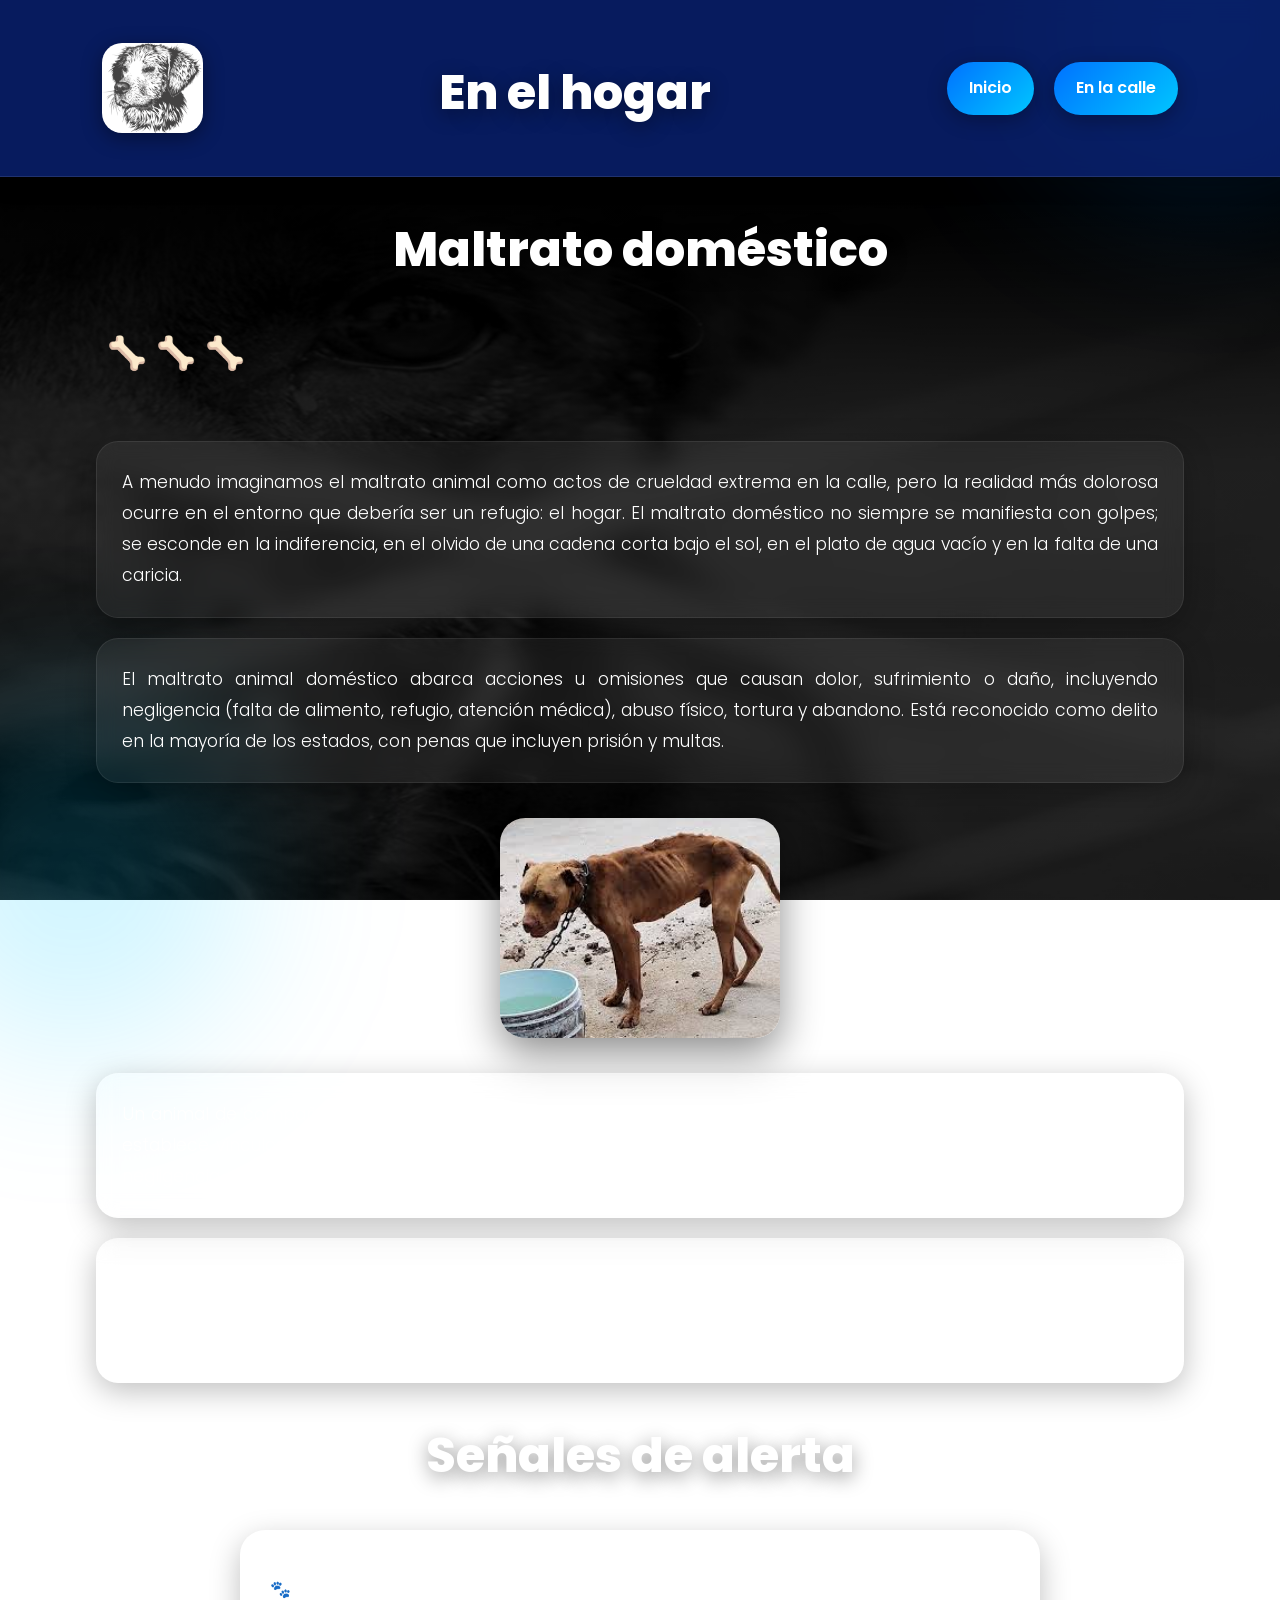
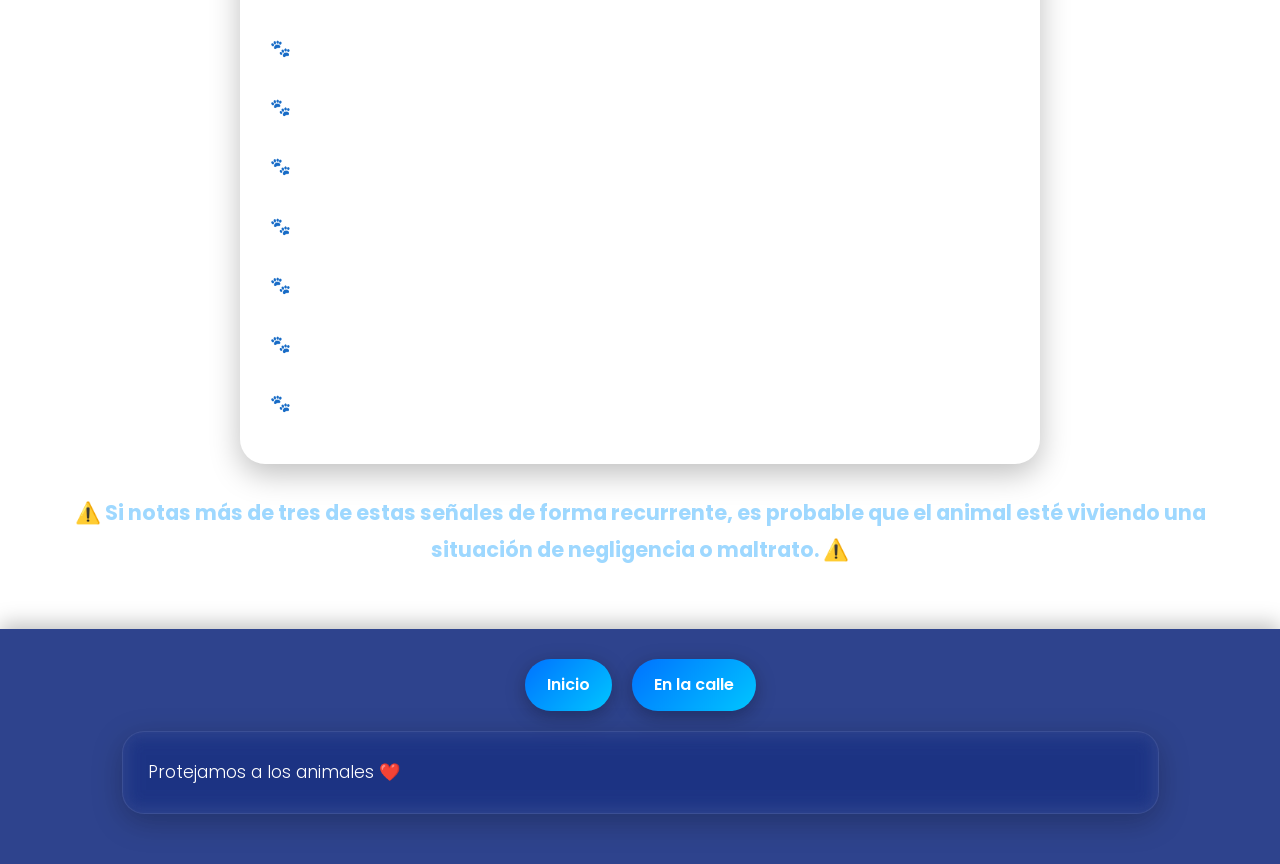
==== Caninos.html @ 1fa97145 "Add files via upload" ====
<!DOCTYPE html>
<html lang="es">
<head>
    <meta charset="UTF-8">
    <meta name="viewport" content="width=device-width, initial-scale=1.0">

    <title>Maltrato Doméstico</title>

    <link rel="stylesheet" href="style.css">
</head>

<body>

    <!-- HEADER -->
    <header>

        <img src="logo perro.png" alt="Logo">

        <h1>En el hogar</h1>

        <nav>
            <a href="inicio.html">Inicio</a>
            <a href="Calle.html">En la calle</a>
        </nav>

    </header>


    <!-- TITULO -->
    <h1>Maltrato doméstico</h1>


    <!-- EFECTO -->
    <marquee behavior="alternate" direction="right">
        🦴 🦴 🦴
    </marquee>


    <!-- CONTENIDO -->
    <p>
        A menudo imaginamos el maltrato animal como actos de crueldad extrema en la calle,
        pero la realidad más dolorosa ocurre en el entorno que debería ser un refugio: el hogar.
        El maltrato doméstico no siempre se manifiesta con golpes; se esconde en la indiferencia,
        en el olvido de una cadena corta bajo el sol, en el plato de agua vacío y en la falta de una caricia.
    </p>


    <p>
        El maltrato animal doméstico abarca acciones u omisiones que causan dolor,
        sufrimiento o daño, incluyendo negligencia (falta de alimento, refugio,
        atención médica), abuso físico, tortura y abandono.

        Está reconocido como delito en la mayoría de los estados,
        con penas que incluyen prisión y multas.
    </p>


    <!-- IMAGEN -->
    <center>
        <img src="perro.jpg" alt="Perro maltratado">
    </center>


    <p>
        Un animal de compañía no es un objeto de decoración ni un sistema de seguridad desechable;
        es un ser sintiente que establece vínculos emocionales profundos con su familia humana.

        Cuando el hogar se convierte en un escenario de negligencia o agresión,
        el daño no es solo físico, sino psicológico.
    </p>


    <p>
        Entender que la omisión de cuidados (falta de alimento, higiene o atención médica)
        es una forma de violencia tan grave como la agresión directa,
        es el primer paso para transformar nuestra cultura y garantizar
        que la lealtad de un animal sea correspondida con respeto y protección.
    </p>


    <!-- SEÑALES -->
    <h1>Señales de alerta</h1>

    <ul>
        <li>Delgadez extrema</li>
        <li>Heridas sin tratar</li>
        <li>Collares encarnados</li>
        <li>Suciedad extrema</li>
        <li>Mucho miedo a los humanos</li>
        <li>Agresividad defensiva</li>
        <li>Apatía total</li>
        <li>Llanto persistente</li>
    </ul>


    <!-- ALERTA -->
    <h3>
        ⚠️ Si notas más de tres de estas señales de forma recurrente,
        es probable que el animal esté viviendo una situación de negligencia o maltrato. ⚠️
    </h3>


    <!-- FOOTER -->
    <footer>

        <nav>
            <a href="inicio.html">Inicio</a>
            <a href="Calle.html">En la calle</a>
        </nav>

        <p>
            Protejamos a los animales ❤️
        </p>

    </footer>

</body>
</html>
---- style.css ----
/* =========================
   FUENTE MODERNA
========================= */
@import url('https://fonts.googleapis.com/css2?family=Poppins:wght@300;400;500;600;700;800&display=swap');

/* =========================
   RESET
========================= */
*{
    margin: 0;
    padding: 0;
    box-sizing: border-box;
}

/* =========================
   BODY
========================= */
body{
    font-family: 'Poppins', sans-serif;

    background:
    linear-gradient(rgba(0,0,0,0.60), rgba(0,0,0,0.60)),
    url(guau.png);

    background-size: cover;
    background-position: center;
    background-attachment: fixed;

    color: white;
    line-height: 1.8;

    overflow-x: hidden;
}

/* =========================
   EFECTOS DECORATIVOS
========================= */
body::before{
    content: '';

    position: fixed;
    top: -150px;
    right: -100px;

    width: 350px;
    height: 350px;

    background: rgba(0,140,255,0.18);

    border-radius: 50%;

    filter: blur(80px);

    z-index: -1;
}

body::after{
    content: '';

    position: fixed;
    bottom: -150px;
    left: -100px;

    width: 350px;
    height: 350px;

    background: rgba(0,200,255,0.18);

    border-radius: 50%;

    filter: blur(80px);

    z-index: -1;
}

/* =========================
   HEADER
========================= */
header{
    width: 100%;

    padding: 20px 8%;

    display: flex;
    justify-content: space-between;
    align-items: center;
    flex-wrap: wrap;

    background: rgba(10,35,121,0.78);

    backdrop-filter: blur(12px);

    position: sticky;
    top: 0;

    z-index: 1000;

    border-bottom: 1px solid rgba(255,255,255,0.1);

    box-shadow:
    0 5px 20px rgba(0,0,0,0.25);
}

/* =========================
   LOGO
========================= */
header img{
    width: auto;
    height: 90px;

    border-radius: 20px;

    filter: drop-shadow(0px 5px 10px rgba(0,0,0,0.4));

    transition: 0.4s ease;
}

header img:hover{
    transform: scale(1.05);
}

/* =========================
   TITULOS
========================= */
h1{
    font-size: 3rem;
    font-weight: 800;

    text-align: center;

    color: #ffffff;

    margin: 30px 0 20px;

    text-shadow:
    0 5px 20px rgba(0,0,0,0.4);
}

h3{
    font-size: 1.3rem;

    color: #9ed8ff;

    margin-top: 20px;

    text-align: center;

    width: 90%;
    margin-left: auto;
    margin-right: auto;
}

/* =========================
   PARRAFOS
========================= */
p{
    width: 85%;
    max-width: 1100px;

    margin: 20px auto;

    font-size: 1.08rem;
    font-weight: 300;

    text-align: justify;

    background: rgba(255,255,255,0.06);

    padding: 25px;

    border-radius: 22px;

    backdrop-filter: blur(10px);

    border: 1px solid rgba(255,255,255,0.08);

    box-shadow:
    0 8px 30px rgba(0,0,0,0.25);

    transition: 0.4s ease;
}

p:hover{
    transform: translateY(-6px);

    background: rgba(255,255,255,0.09);

    box-shadow:
    0 15px 35px rgba(0,0,0,0.35);
}

/* =========================
   NAVEGACION
========================= */
nav{
    display: flex;

    gap: 20px;

    align-items: center;

    flex-wrap: wrap;

    justify-content: center;
}

nav a{
    text-decoration: none;

    color: white;

    font-weight: 600;
    font-size: 1rem;

    padding: 12px 22px;

    border-radius: 50px;

    background:
    linear-gradient(135deg,#0072ff,#00c6ff);

    box-shadow:
    0 5px 20px rgba(0,0,0,0.3);

    transition: 0.35s ease;
}

nav a:hover{
    transform:
    translateY(-5px)
    scale(1.05);

    box-shadow:
    0 10px 25px rgba(0,198,255,0.5);
}

/* =========================
   IMAGENES
========================= */

/* SOLO imágenes normales */
body img:not(header img){

    width: 280px;
    height: 220px;

    object-fit: cover;

    border-radius: 25px;

    margin: 15px;

    transition: 0.45s ease;

    box-shadow:
    0 15px 40px rgba(0,0,0,0.45);
}

/* HOVER */
body img:not(header img):hover{

    transform:
    scale(1.04)
    translateY(-5px);

    box-shadow:
    0 20px 45px rgba(0,0,0,0.55);
}

/* =========================
   GALERIAS
========================= */
center{
    display: flex;

    justify-content: center;

    align-items: center;

    flex-wrap: wrap;
}

/* =========================
   LISTAS
========================= */
ul{
    width: 80%;
    max-width: 800px;

    margin: 30px auto;

    padding: 30px;

    background: rgba(255,255,255,0.06);

    border-radius: 25px;

    backdrop-filter: blur(10px);

    box-shadow:
    0 10px 30px rgba(0,0,0,0.25);
}

ul li{
    list-style: none;

    padding: 14px 0;

    font-size: 1.05rem;

    border-bottom:
    1px solid rgba(255,255,255,0.08);

    transition: 0.3s ease;
}

ul li:hover{
    padding-left: 10px;

    color: #9ed8ff;
}

ul li::before{
    content: '🐾';

    margin-right: 12px;
}

/* =========================
   MARQUEE
========================= */
marquee{
    font-size: 2rem;

    margin: 10px 0 30px;
}

/* =========================
   FOOTER
========================= */
footer{
    margin-top: 60px;

    padding: 30px;

    text-align: center;

    background: rgba(10,35,121,0.85);

    backdrop-filter: blur(10px);

    box-shadow:
    0 -5px 20px rgba(0,0,0,0.25);
}

/* =========================
   RESPONSIVE
========================= */
@media(max-width:900px){

    header{
        flex-direction: column;

        gap: 20px;
    }

    h1{
        font-size: 2.2rem;
    }

    p{
        width: 92%;

        font-size: 1rem;
    }

    nav{
        justify-content: center;
    }

    nav a{
        padding: 10px 18px;
    }

    ul{
        width: 92%;
    }

    body img:not(header img){

        width: 90%;
        max-width: 350px;

        height: 230px;
    }
}
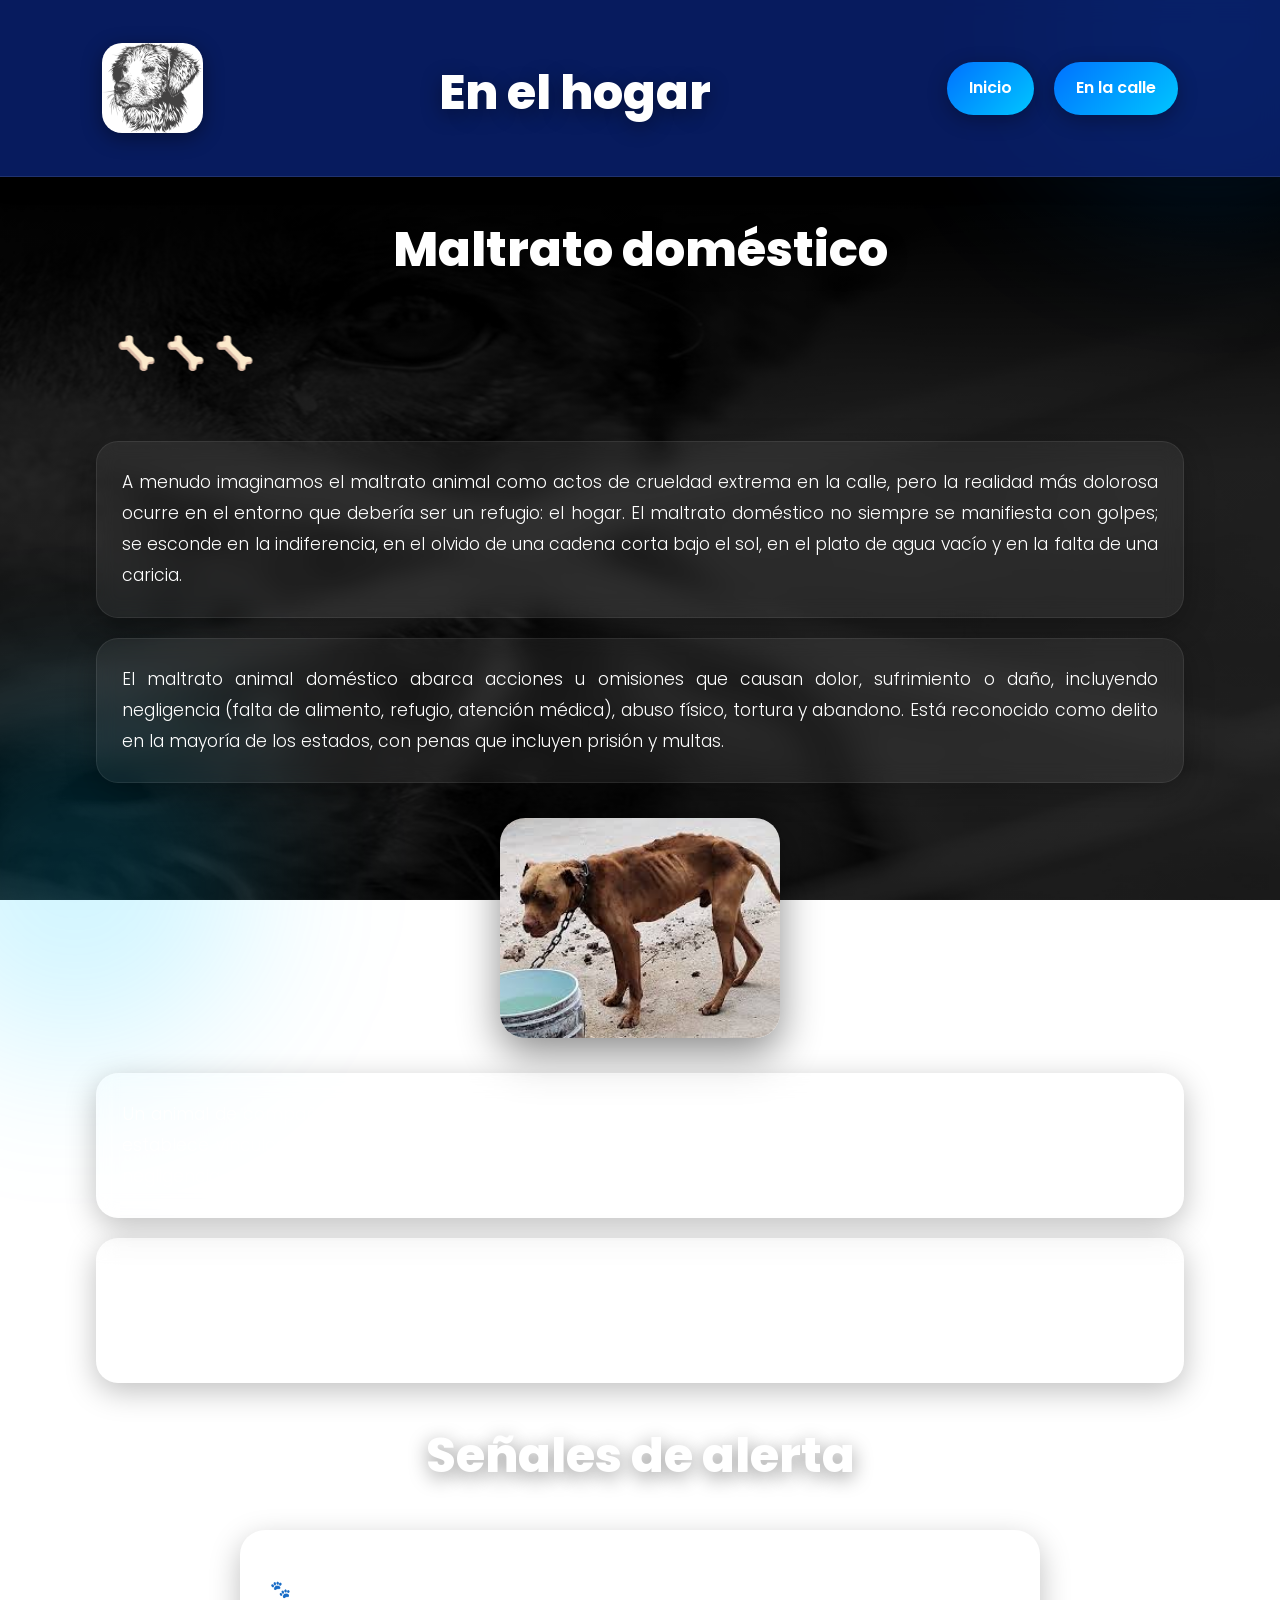
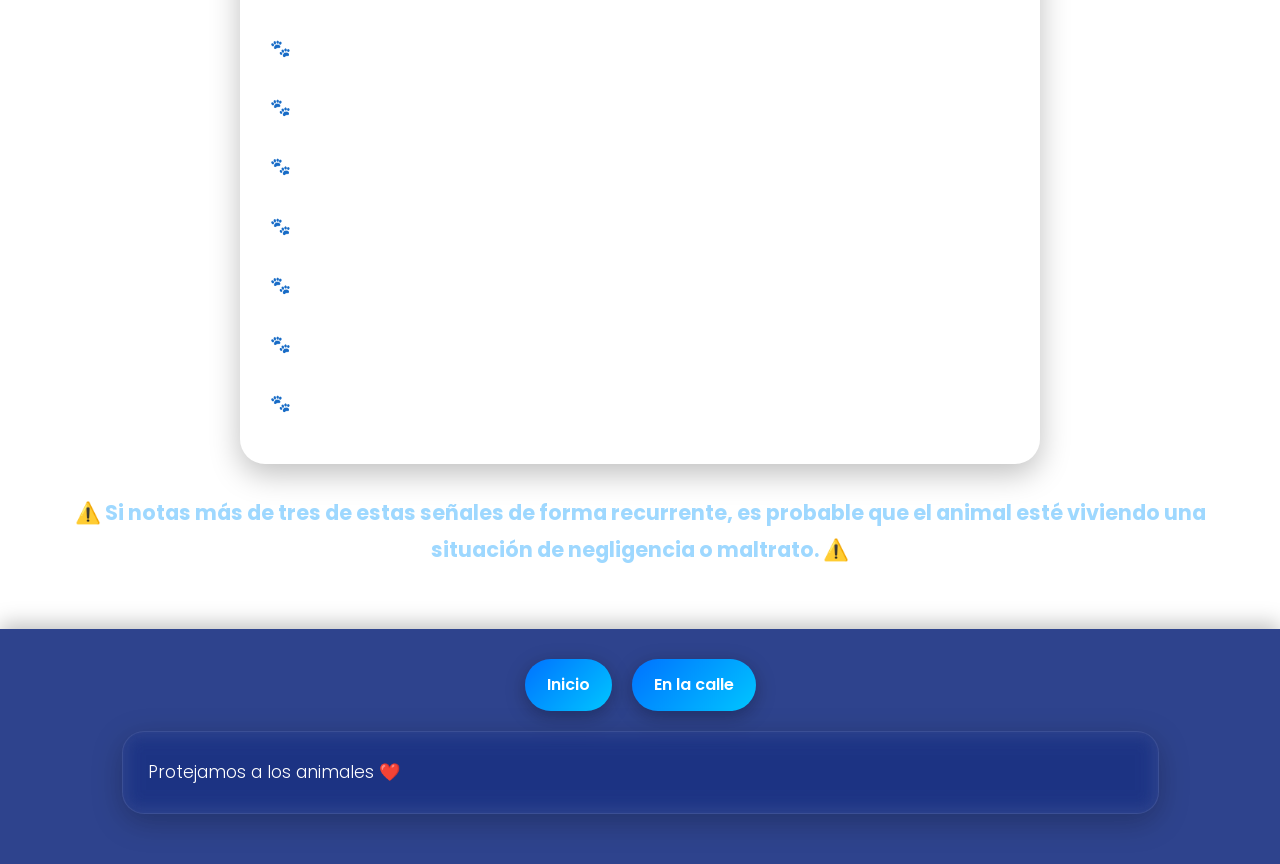
==== commit 20fd1079: "Update Caninos.html" ====
--- a/Caninos.html
+++ b/Caninos.html
@@ -19,7 +19,7 @@
         <h1>En el hogar</h1>
 
         <nav>
-            <a href="inicio.html">Inicio</a>
+            <a href="index.html">Inicio</a>
             <a href="Calle.html">En la calle</a>
         </nav>
 
@@ -104,7 +104,7 @@
     <footer>
 
         <nav>
-            <a href="inicio.html">Inicio</a>
+            <a href="index.html">Inicio</a>
             <a href="Calle.html">En la calle</a>
         </nav>
 
@@ -115,4 +115,4 @@
     </footer>
 
 </body>
-</html>+</html>
